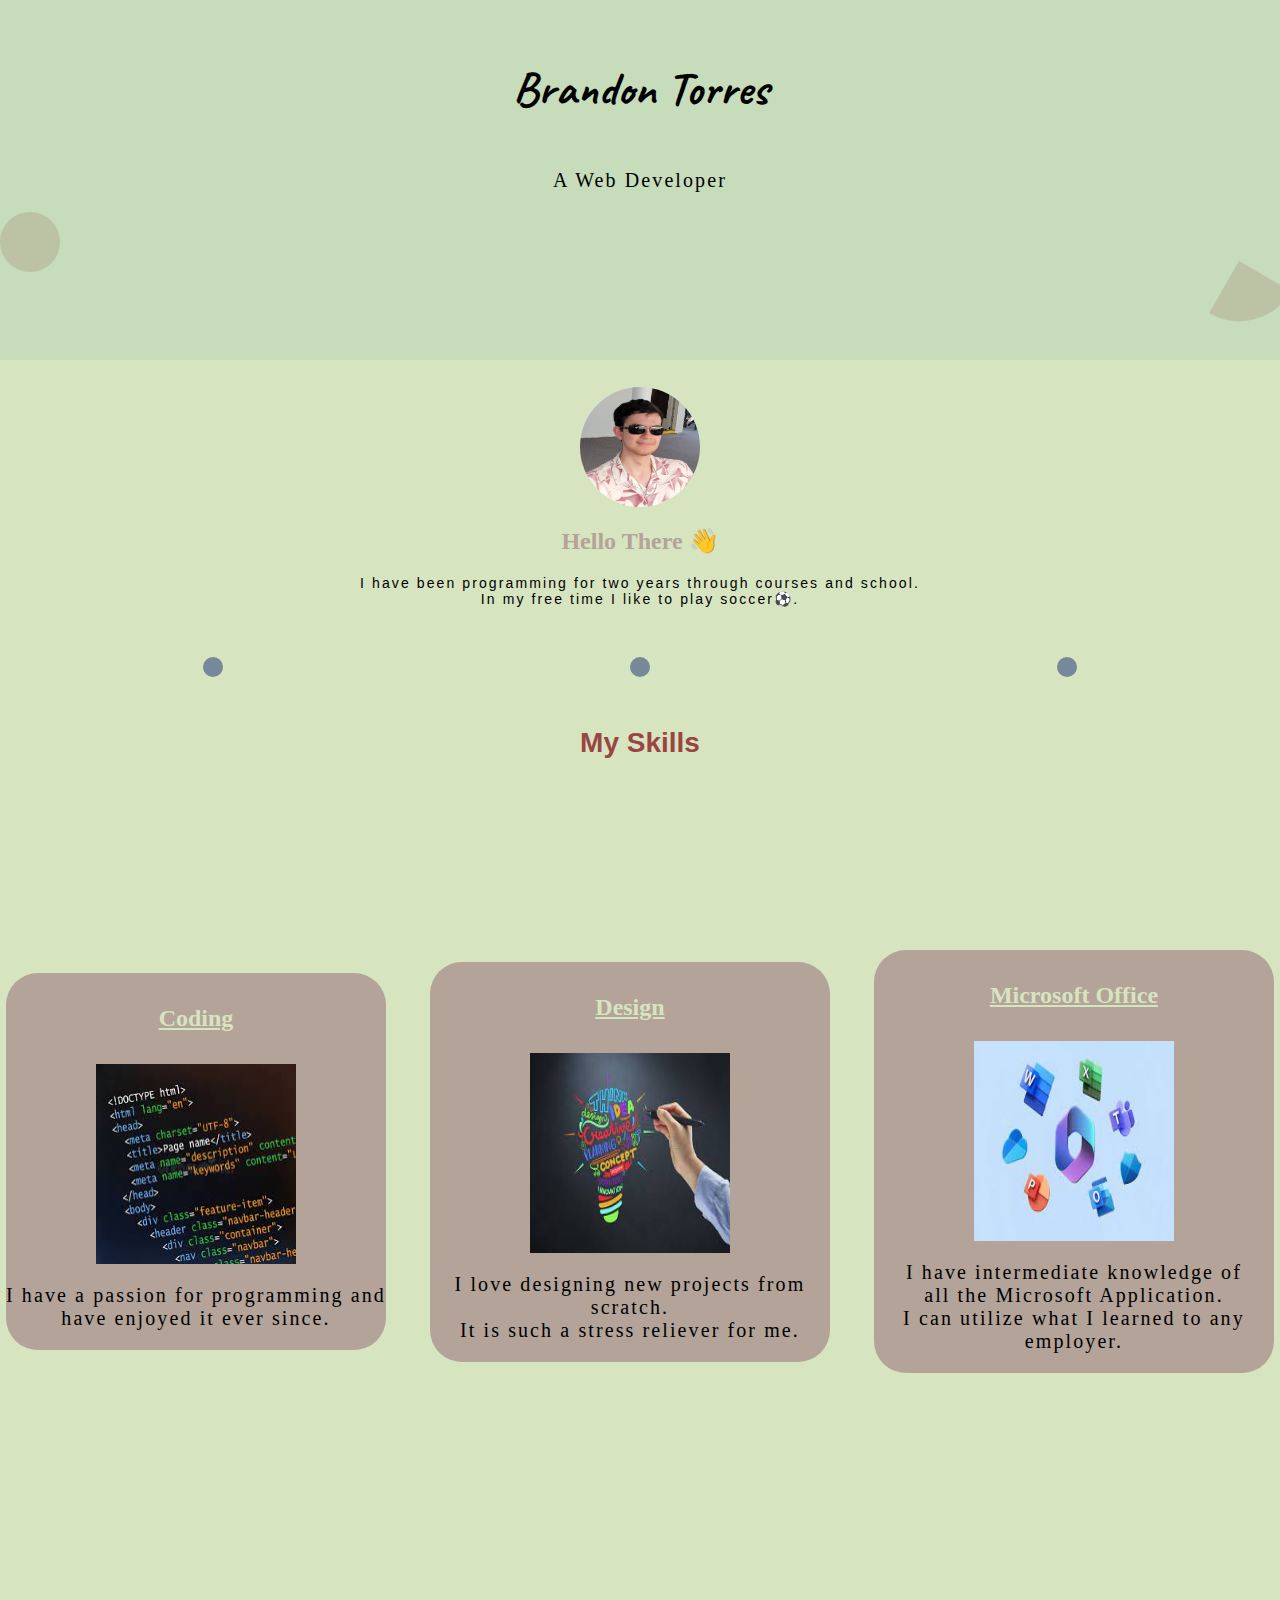
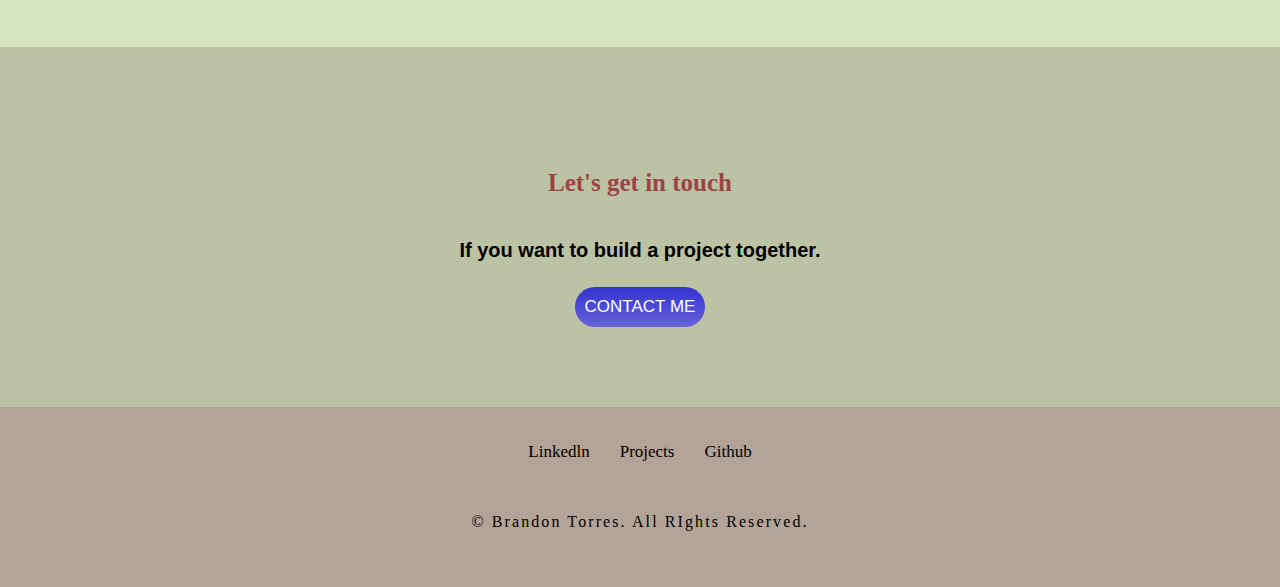
==== index.html @ c5d0f86c "Add files via upload" ====
<html lang="en">
<head>
    <meta charset="UTF-8">
    <meta name="viewport" content="width=device-width, initial-scale=1.0">
    <title>Personal Website</title>
    <link rel="stylesheet" href="style.css">
</head>
<body>
    <!--Main Section-->
    <main class="main">
        <header>
            <h1>Brandon Torres</h1>
        </header>
        <p>A Web Developer</p>
        <div class="circle" draggable="true"></div>
        <div class="triangle" draggable="true"></div>
    </main>
    <!--End of Main Section-->

    <!--Content Section-->
    <section class="Content">
        <div class="container">
            <img src="./assets/Picture.jpg" alt="Brandon" height="120" width="120" class="Picture">
            <h2>Hello There 👋</h2>
            <p class="text">I have been programming for two years through courses and school. <br>
            In my free time I like to play soccer⚽.</p>
        </div>

    <div class="line">
        <div class="divider"></div>
        <div class="divider"></div>
        <div class="divider"></div>
    </div>

        <h3>My Skills</h3>

        <div class="all-sections">
            <div class="first-section">
                <h4>Coding</h4>
                <img src="./assets/download.jpeg" alt="Coding" height="200px" width="200px">
                <p class="description">I have a passion for programming and <br>have enjoyed it ever since.</p>
            </div>
            <div class="second-section">
                <h4>Design</h4>
                <img src="./assets/Design.jpeg" alt="Design" height="200px" width="200px">
                <p class="description">I love designing new projects from scratch. <br>It is such a stress reliever for me.</p>
            </div>
            <div class="third-section">
                <h4>Microsoft Office</h4>
                <img src="./assets/Microsoft.jpeg" alt="Microsoft" height="200px" width="200px">
                <p class="description">I have intermediate knowledge of <br> all the Microsoft Application. <br>I can utilize what I learned to any employer.</p>
            </div>
        </div>
    </section>

    <!--End of Content Section-->

    <!--Contact Me Section-->

    <div class="contact">
        <h5>Let's get in touch</h5>
        <h6>If you want to build a project together.</h6>

        <button type="button" class="btn" href="mailto:torresbranden42@gmail.com">Contact Me</button>
    </div>
   <!--End of Contact Section--> 

   <div class="footer">
        <nav class="links">
            <a href="https://www.linkedin.com/in/brandon-torres-b5552b25b/">Linkedln</a>
            <a href="https://northstarpaintingserviceslcc.com/index.html">Projects</a>
            <a href="https://github.com/Soccermay">Github</a>
        </nav>
        <p class="copyright">© Brandon Torres. All RIghts Reserved.</p>
   </div>
    
</body>
</html>
---- style.css ----
@import url('https://fonts.googleapis.com/css2?family=Caveat&family=Cedarville+Cursive&family=Diplomata+SC&family=Rubik+Broken+Fax&family=Rubik+Wet+Paint&family=Sedgwick+Ave+Display&display=swap');

body {
    padding: 0;
    margin: 0;
    background-color: #D7E4C0;
}

h1 {
    font-size: 47px;
    font-family: 'Caveat', cursive;
}

.main {
    height: 40vh;
    display: flex;
    align-items: center;
    justify-content: center;
    flex-direction: column;
    background-color: #C6DCBA;
}

.main > .circle {
    height: 60px;
    width: 60px;
    border-radius: 50%;
    align-self: flex-start;
    background-color: #BBC3A4;
}

.main > .triangle {
    height: 60px;
    width: 60px;
    background-color: #BBC3A4;
    align-self: flex-end;
    border-top-left-radius: 990%;
    border-top-right-radius: 10%;
    transform: rotate(210deg);
}

p {
    font-size: 20px;
    letter-spacing: 2.1;
    font-family: serif;
}

.Content {
    height: 140vh;
    background-color: #D7E4C0;
}

.container > h2 {
    text-align: center;
    color: #B3A398;
    font-weight: 900;
}

.container > .Picture {
    border-radius: 50%;
    display: flex;
    margin: auto;
    margin-top: 27px;
}

.container > .text {
    font-family: sans-serif;
    font-size: 14px;
    text-align: center;
    margin-bottom: 50px;
}

/*Inline divider */

.line {
    display: flex;
    justify-content: space-evenly;
}

.divider {
    height: 20px;
    width: 20px;
    background-color: lightslategray;
    border-radius: 50%;
    display: flex;
    margin: auto;
    animation-name: Div;
    animation-duration: 5s;
    animation-timing-function: ease-in-out;
    animation-iteration-count: infinite;
}

/*Animation for divider */

@keyframes Div {
    0% {
        background-color: white;
    }

    25% {
        background-color: grey;
    }

    75% {
        background-color: black;
    }
    
}

h3 {
    text-align: center;
    margin-top: 50px;
    font-size: 28px;
    font-family: sans-serif;
    color: #9B4444;
}

/* Three Sections */

.Content > .all-sections {
    display: flex;
    justify-content: space-around;
    align-items: center;
    height: 90vh;
    gap: 2rem;
    margin-top: -30px;
}

.Content > .all-sections > .first-section {
    background-color: #B3A398;
    text-align: center;
    border-radius: 2rem;
    max-width: 400px;
}

.Content > .all-sections > .second-section {
    background-color: #B3A398;
    text-align: center;
    border-radius: 2rem;
    max-width: 400px;
}

.Content > .all-sections > .third-section {
    background-color: #B3A398;
    text-align: center;
    border-radius: 2rem;
    max-width: 400px;
}

h4 {
    font-size: 24px;
    text-align: center;
    color: #D7E4C0;
    font-weight: 900;
    text-decoration: underline;
}

/* Contact Section */

.contact {
    height: 40vh;
    display: flex;
    justify-content: center;
    align-items: center;
    flex-direction: column;
    background-color: #BBC3A4;
}

.contact > h5 {
    font-size: 25px;
    margin-bottom: -5px;
    color: #9B4444;
}

.contact > h6 {
    font-size: 20px;
    margin-bottom: 25px;
    color: black;
    font-family: sans-serif;
}

.contact > .btn {
    border: none;
    background-image: linear-gradient(rgb(51, 51, 207), rgb(103, 99, 218));
    padding: 10px;
    border-radius: 1.5rem;
    font-size: 17px;
    text-transform: uppercase;
    color: #fff;
    cursor: pointer;
}

.contact > .btn:hover {
    color: #000000;
}

/* Footer Section */

.footer {
    background-color: #B3A398;
    height: 20vh;
}

.footer > .links {
    font-size: 17px;
    display: flex;
    height: 10vh;
    width: 100%;
    align-items: center;
    justify-content: center;
}

.footer > .links > a {
    text-transform: none;
    text-decoration: none;
    color: black;
    margin: 10px 15px;
}

.footer > .links > a:hover {
    color: white;
}

.footer > .copyright {
    text-align: center;
    font-size: 16px;
}

/* Responsive Section */

@media (min-width:600px) {
    
}
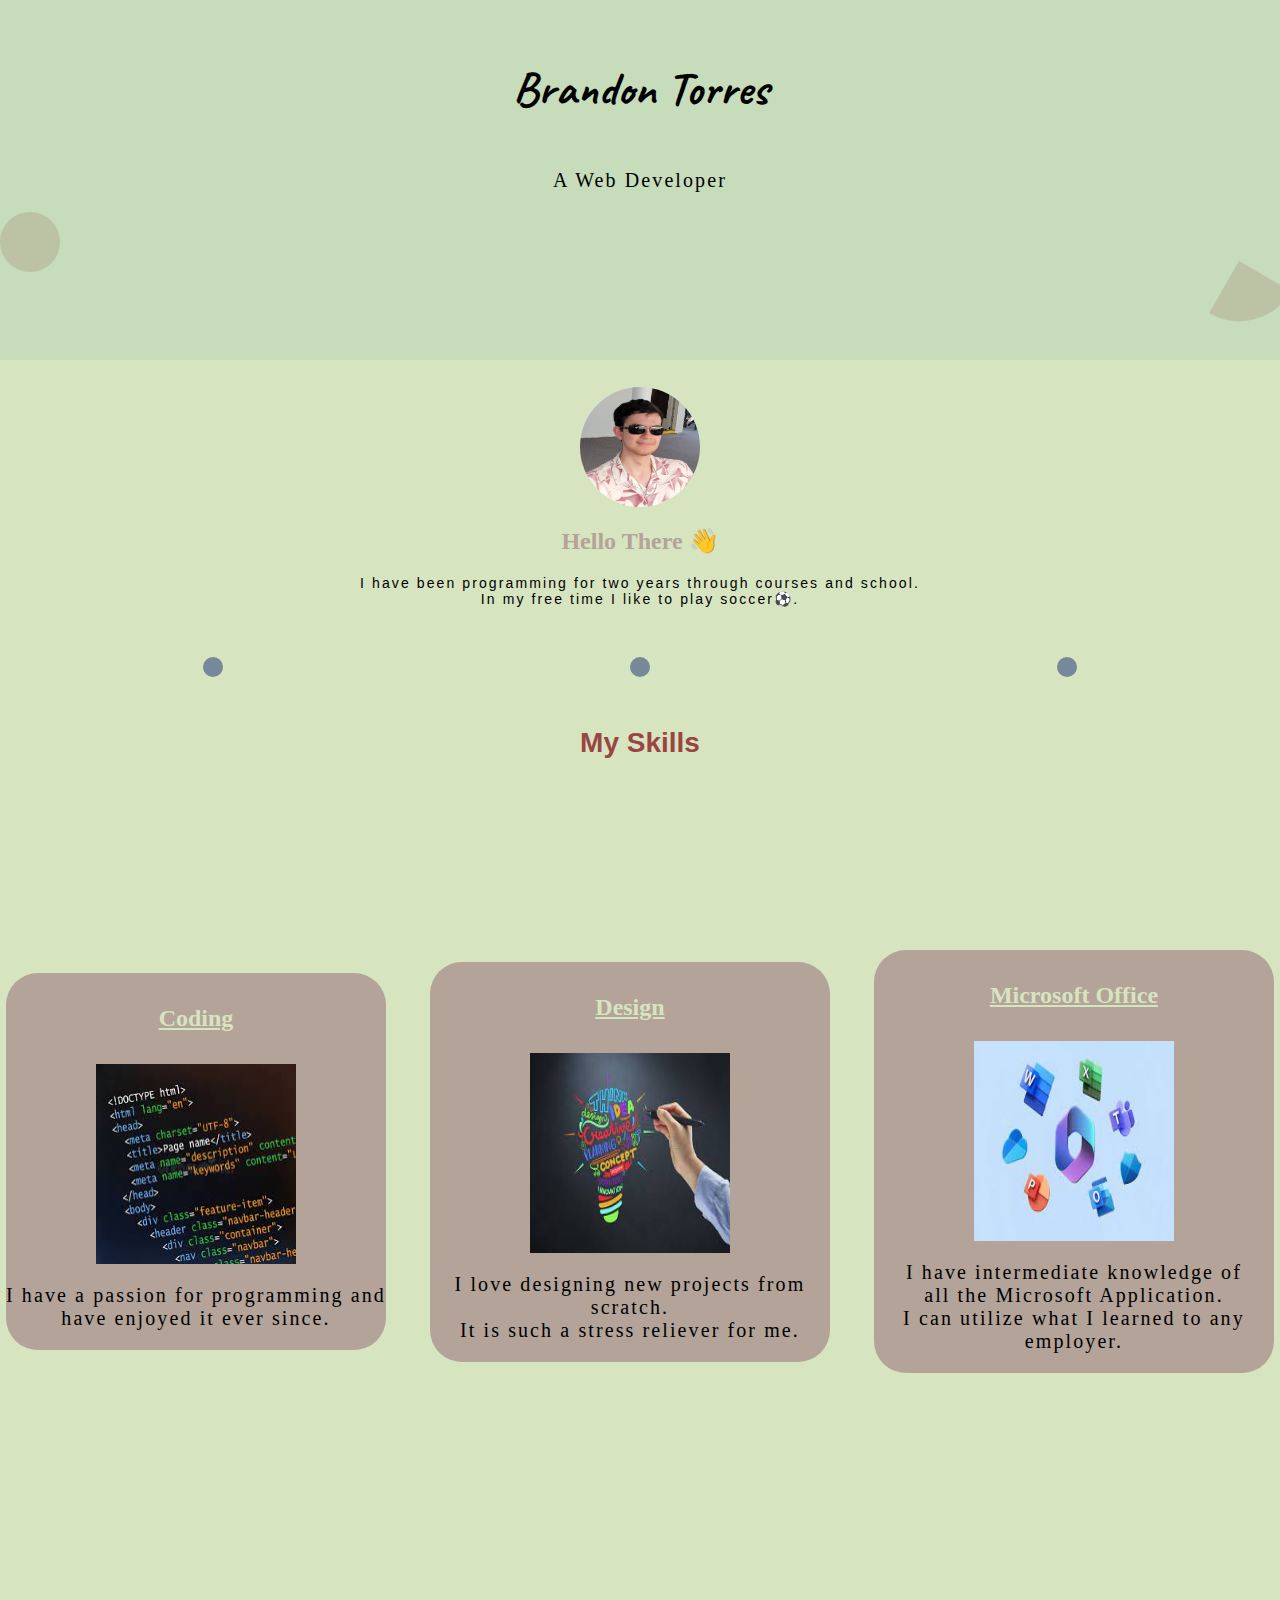
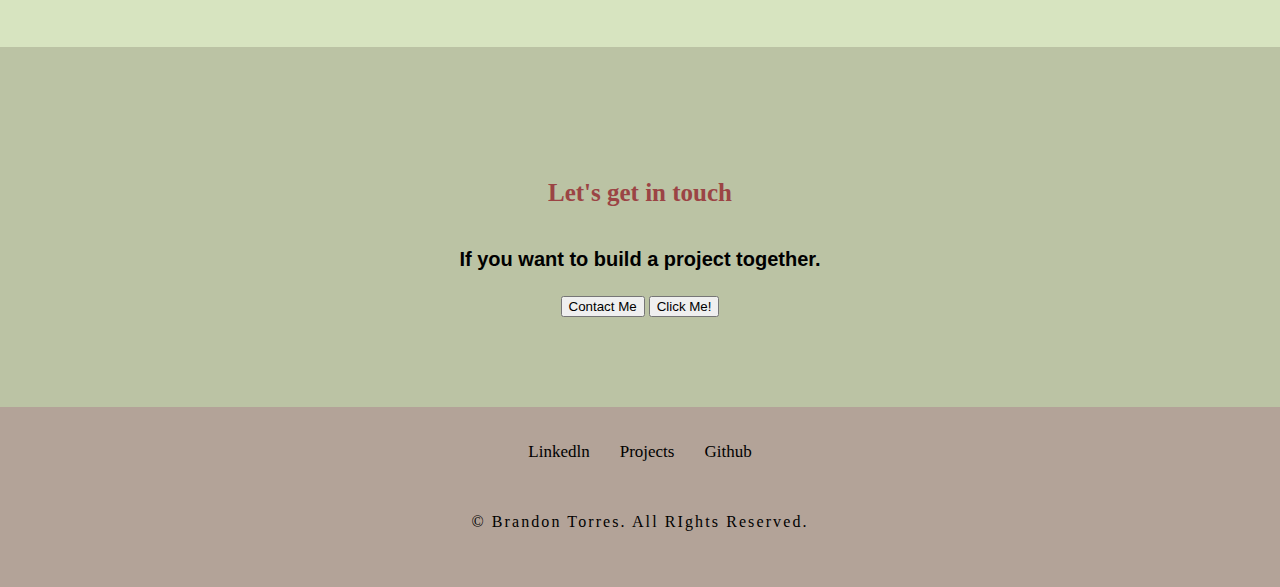
==== commit 82485be1: "New Button" ====
--- a/index.html
+++ b/index.html
@@ -60,8 +60,10 @@
     <div class="contact">
         <h5>Let's get in touch</h5>
         <h6>If you want to build a project together.</h6>
-
-        <button type="button" class="btn" href="mailto:torresbranden42@gmail.com">Contact Me</button>
+        <div class="btn-flex">
+            <button type="button" class="btn" href="mailto:torresbranden42@gmail.com" onclick="Message()">Contact Me</button>
+            <button type="button" class="btn2" onclick="Prompt()">Click Me!</button>
+        </div>
     </div>
    <!--End of Contact Section--> 
 
--- a/style.css
+++ b/style.css
@@ -225,8 +225,34 @@
     font-size: 16px;
 }
 
+
 /* Responsive Section */
 
-@media (min-width:600px) {
+@media (max-width:600px) {
+    .Content > .all-sections {
+        display: flex;
+        flex-direction: column;
+        align-items: center;
+        margin: 40px;
+        height: 75%;
+        justify-content: center;
+        align-content: space-around;
+    }
+
+    .Content > .all-sections > .first-section {
+        padding: 10px;
+    }
+
+    .Content > .all-sections > .second-section {
+        padding: 10px;
+    }
+
+    .Content > .all-sections > .third-section {
+        padding: 10px;
+    }
+
+    .Content {
+        height: 270vh;
+    }
     
 }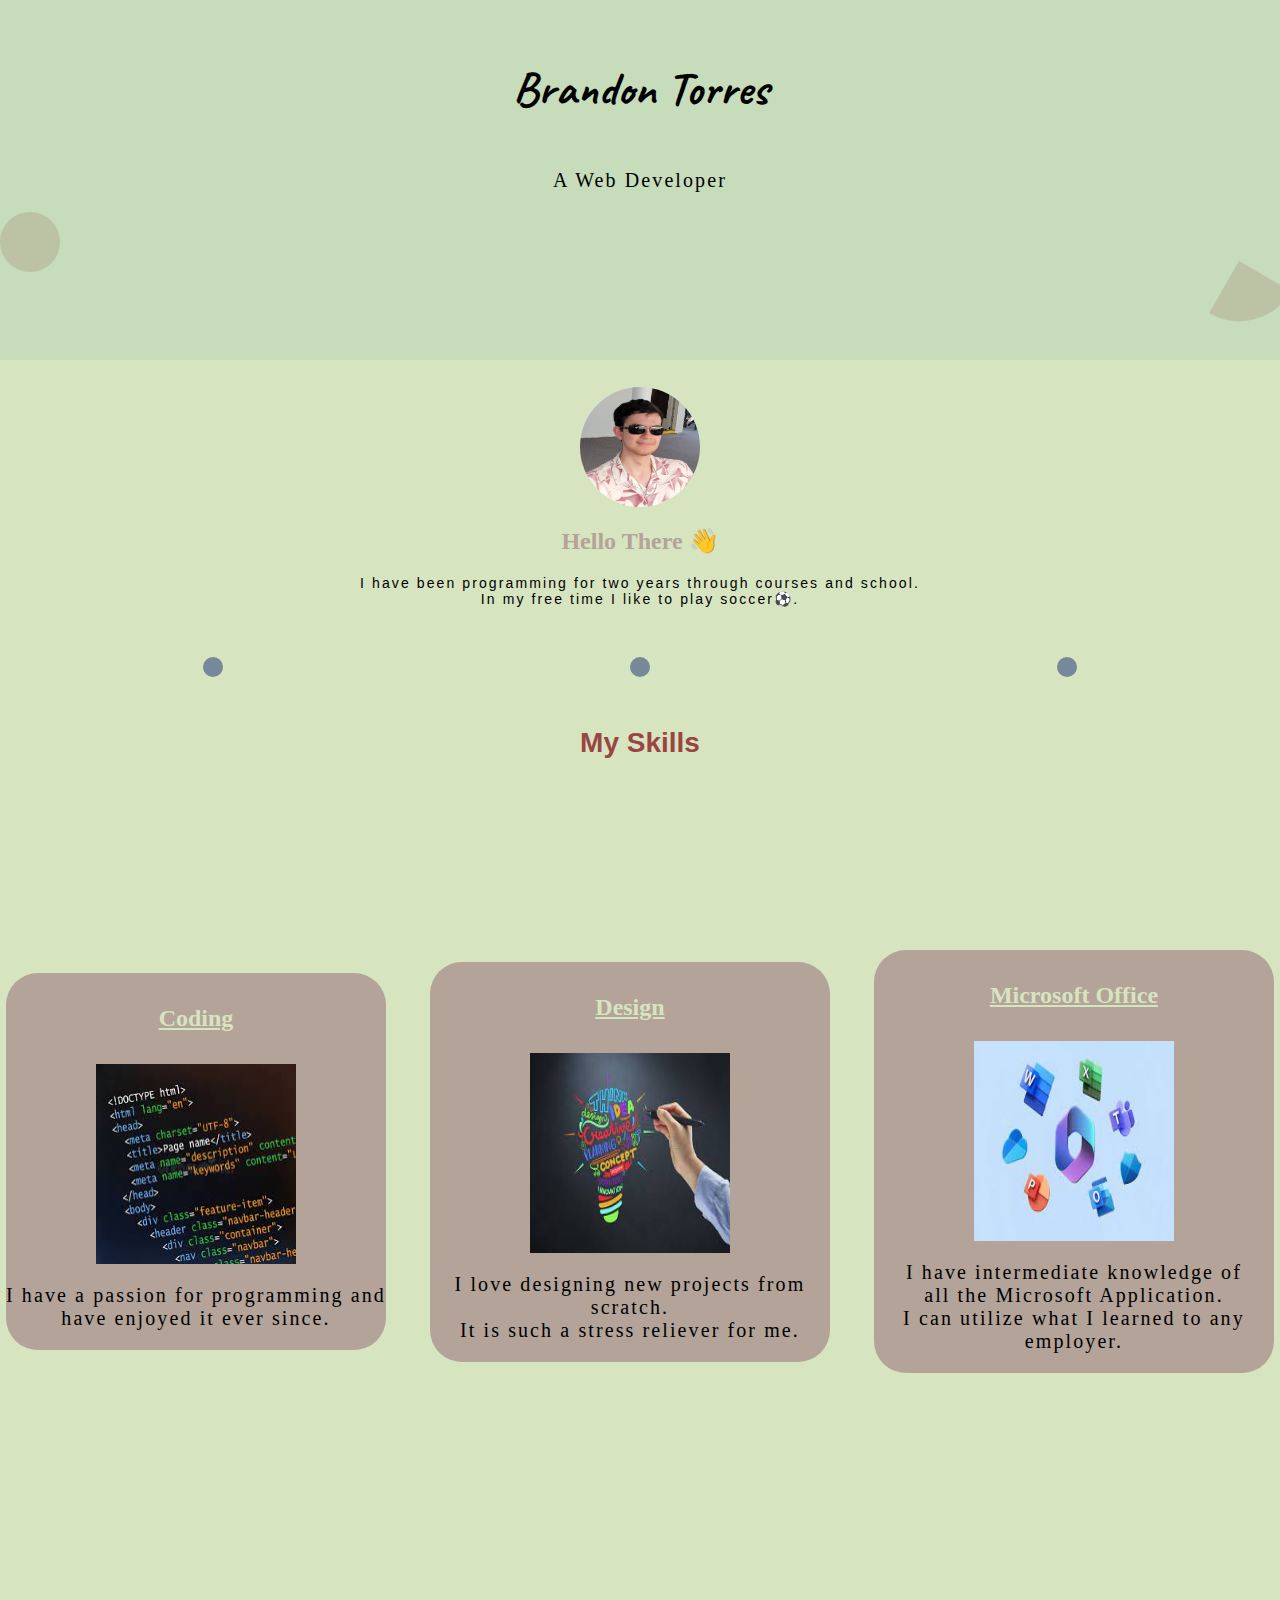
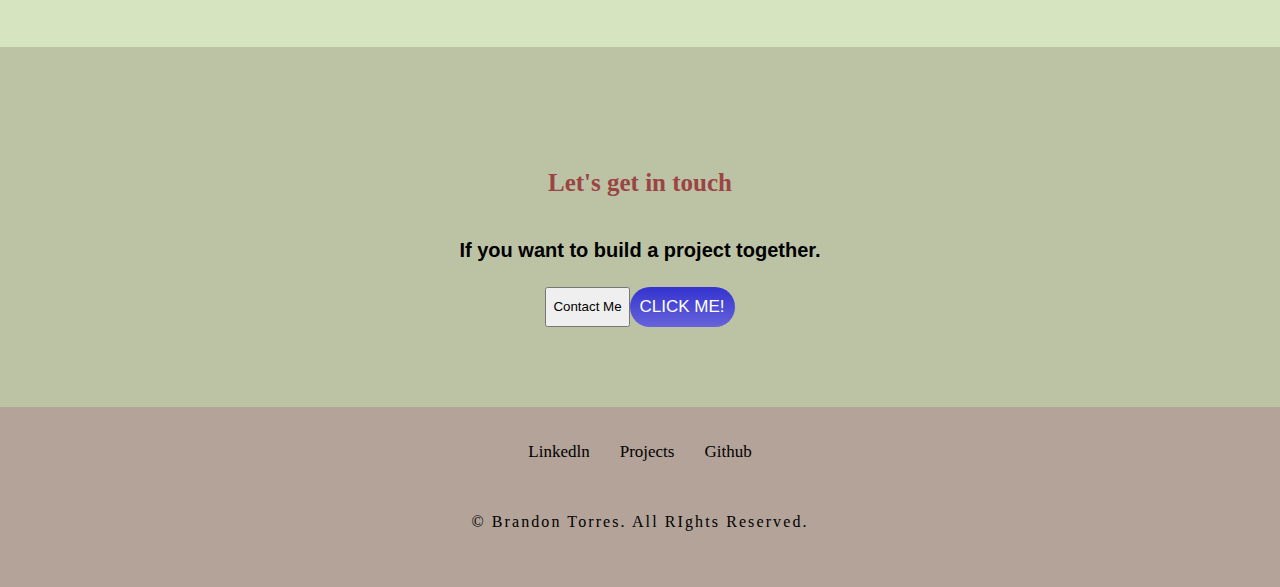
==== commit ec454d7c: "Button CSS" ====
--- a/index.html
+++ b/index.html
@@ -61,7 +61,7 @@
         <h5>Let's get in touch</h5>
         <h6>If you want to build a project together.</h6>
         <div class="btn-flex">
-            <button type="button" class="btn" href="mailto:torresbranden42@gmail.com" onclick="Message()">Contact Me</button>
+            <button type="button" class="btn" href="mailto:torresbranden42@gmail.com" onclick="Messages()">Contact Me</button>
             <button type="button" class="btn2" onclick="Prompt()">Click Me!</button>
         </div>
     </div>
--- a/style.css
+++ b/style.css
@@ -225,6 +225,23 @@
     font-size: 16px;
 }
 
+/* New button styling */
+.btn-flex {
+    display: flex;
+    justify-content: space-between;
+}
+
+.btn2 {
+    border: none;
+    background-image: linear-gradient(rgb(51, 51, 207), rgb(103, 99, 218));
+    padding: 10px;
+    border-radius: 1.5rem;
+    font-size: 17px;
+    text-transform: uppercase;
+    color: #fff;
+    cursor: pointer;
+    
+}
 
 /* Responsive Section */
 
@@ -255,4 +272,8 @@
         height: 270vh;
     }
     
+    .btn-flex {
+        display: flex;
+        flex-direction: column;
+    }
 }